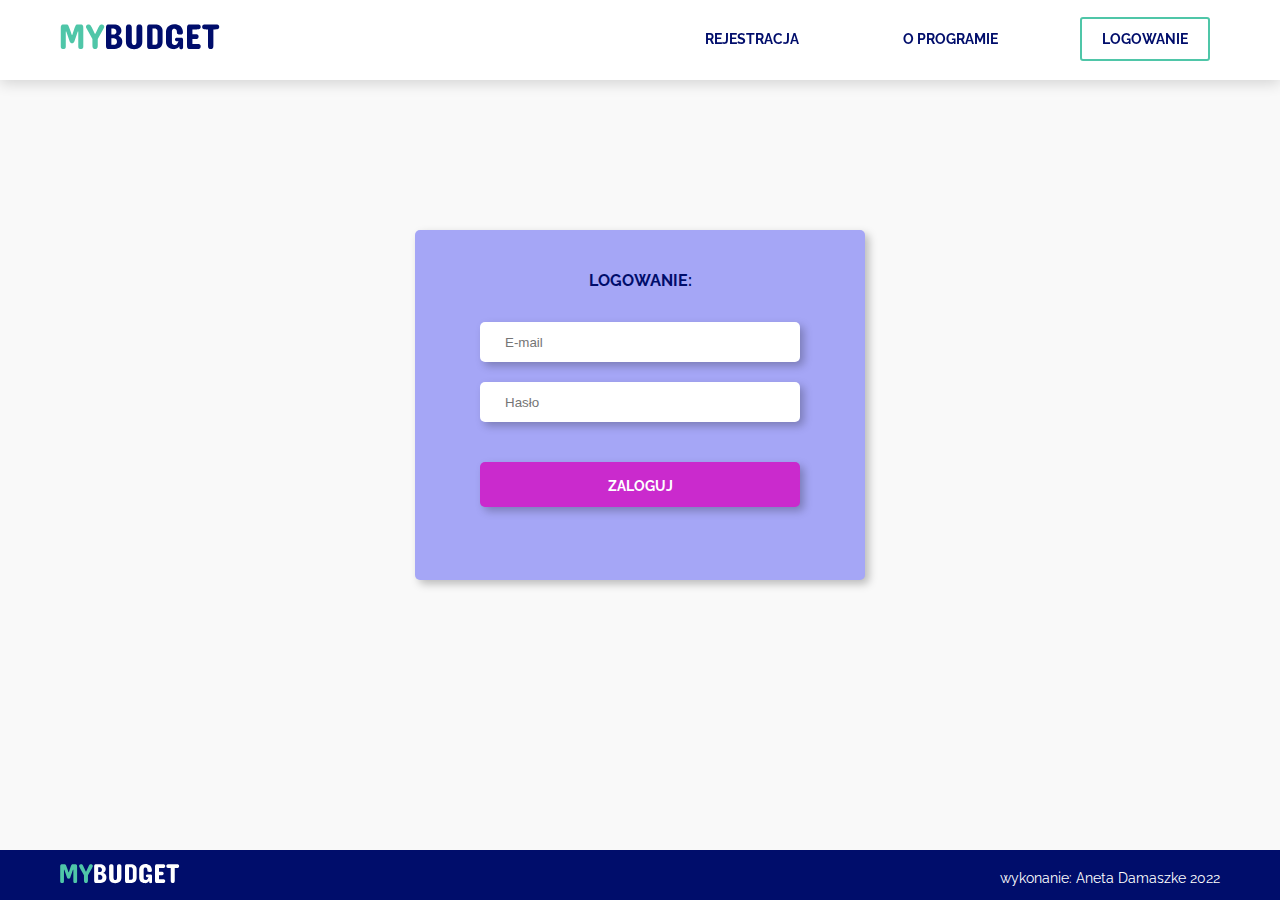
==== about.html @ 43b44736 "Styles for lgin added" ====
<!DOCTYPE html>
<html lang="pl">

  <head>

     <meta charset="utf-8">
     <title>Mój budżet</title>
    
     <meta name="viewport" content="width=device-width, initial-scale=1, maximum-scale=1">
     <meta name="description" content="Aplikacja służąca kontrolowaniu budżetu domowego. Dodaj przychody, wydatki, przeglądaj bilans.">
     <meta name="keywords" content="budżet, kotrola, wydatki, przychody, bilans">
     <meta name="author" content="Aneta Damaszke">
     <meta http-equiv="X-Ua-Compatible" content="IE=edge,chrome=1">

     <link href="https://fonts.googleapis.com/css2?family=Concert+One&family=Raleway:wght@300;400;600;700&display=swap" rel="stylesheet">
     <link rel="stylesheet" href="css/global.css">
     <link rel="stylesheet" href="css/login.css">
     <link rel="stylesheet" href="css/navigation.css">
     <link rel="stylesheet" href="css/footer.css">
     <script src="js/script.js"></script>

  </head>

  <body>

    <nav class="navigation">
        <div class="container">
            <div class="navigation__inner">
                <a href="#">
                    <img src="img/MYBUDGET.svg" alt="logo" class="navigation__logo">
                </a>
                <ul class="navigation__menu">
                    <li class="navigation__menu-item">
                        <a href="index.html" class="navigation__menu-link">Rejestracja</a>
                    </li>
                    <li class="navigation__menu-item">
                        <a href="#" class="navigation__menu-link">O programie</a>
                    </li>
                    <li class="navigation__menu-item">
                        <a href="login.html" class="navigation__menu-link navigation__login">Logowanie</a>
                    </li>
                </ul>
            </div>
        </div>
    </nav>

    <main class="container"  style="position: relative;">
        <div class="header-space"></div>
        <div class="login">
            <h3 class="login__title">Logowanie:</h3>
            <div class="login__items">
                <input type="text" placeholder="E-mail" class="login__input">
                <input type="password" placeholder="Hasło" class="login__input">
                <a href="#" role="button" class="login__button">Zaloguj</a>
            </div>
        </div>
        <img src="img/4 - BUDGETTING 3.svg" class="login__img" />
        
    </main>

    <footer class="footer">
        <div class="container">
            <div class="footer__items">
                <img src="img/MYBUDGET_FOOTER.svg" alt="logo" class="footer__logo">
                <p class="footer__paragraph">wykonanie: Aneta Damaszke 2022</p>
            </div>
        </div>
    </footer>

  </body>

</html>
---- css/global.css ----
* {
    margin: 0;
    padding: 0;
    border: 0;
    line-height: 1.4em;
    vertical-align: baseline;
    text-decoration: none;
    outline: 0;
    }


*, *::after, *::before {
    box-sizing: border-box;
    scroll-behavior: smooth;
}

*{
    image-rendering: -webkit-optimize-contrast;
}

:root {
    --color-primary: #A5A6F6;
    --color-accent: #CA2ACD;
    --color-light-green: #99DDCC;
    --color-dark-green: #4FC6A8;
    --color-dark: #000D6B;
    --color-light-grey: #F9F9F9;
    --color-grey: #7D7D7D; 
    --color-dark-grey: #3D3D3D;
}

body {
    font-size: 14px;
    font-family: 'Raleway', sans-serif;
    font-weight: 400;
    height: calc(100vh - 50px);
}

.container {
    width: 1180px;
    height: 100%;
    margin: auto;
    max-width: 100%;
    padding-left: 10px;
    padding-right: 10px;
}

.header-space {
    height: 80px;
}

@media only screen and (max-width: 560px) {
    body {
        height: auto;
    }
}
---- css/login.css ----
body {
    background-color: var(--color-light-grey);
}

.login {
    margin-top: 150px;
    margin-left: auto;
    margin-right: auto;
    padding: 40px 20px;
    background-color: var(--color-primary);
    width: 450px;
    min-height: 350px;
    box-shadow: 4px 4px 8px rgb(0 0 0 / 25%);
    border-radius: 5px;
}

.login__items {
    display: flex;
    flex-direction: column;
    align-items: center;
    justify-content: center;
}

.login__title {
    margin-bottom: 20px;
    text-transform: uppercase;
    color: var(--color-dark);
    text-align: center;
    font-weight: 700;
    font-size: 16px;
}

.login__paragraph  {
    color: var(--color-primary);
}

.login__input {
    color: var(--color-dark);
    font-weight: 400;
    width: auto;
    min-width: 320px;
    height: 40px;
    margin: 10px;
    padding: 5px 25px;
    box-shadow: 4px 4px 8px rgba(0, 0, 0, 0.25);
    border-radius: 5px;
}

.login__input:focus {
    outline: 3px solid var(--color-dark-green);
    color: var(--color-dark);
    font-weight: 600;
}

.login__button {
    background-color: var(--color-accent);
    box-shadow: 4px 4px 8px rgba(0, 0, 0, 0.25);
    border-radius: 5px;
    cursor: pointer;
    text-decoration: none;
    text-transform: uppercase;
    font-weight: 700;
    color: white;
    text-align: center;
    padding: 15px;
    position: relative;
    margin-top: 30px;
    z-index: 2;
    transition: 1.5s;
    height: 45px;
    width: auto;
    min-width: 320px;
    transition: all 0.3s ease-in-out;
}

.login__button:hover {
    color: white;
    background-color: var(--color-dark-green);;
}

.login__img {
    opacity: 0.3;
    position: absolute;
    bottom: -50px;
    right: 0px;
    width: 120%;
    z-index: -1;
}

@media only screen and (max-width: 560px) {
    .login {
        padding: 40px 20px;
        margin-left: auto;
        margin-right: auto;
        margin-bottom: 40px;
        max-width: 500px;
        width: 100%;
        height: auto;
        top: 100px;
    }
    
    .login__img {
        margin-right: auto;
        margin-left: auto;
        width: 400px;
        right: 0px !important;
        top: 20px;
        bottom: none;
    }

    .login__input {
        width: 100%;
        max-width: 320px;
        margin-left: 10px;
        margin-right: 10px;
    }

    .login__button {
        width: 100%;
        max-width: 320px;
        margin-left: 10px;
        margin-right: 10px;
    }
}
---- css/navigation.css ----
.navigation {
    background-color: white;
    box-shadow: 0px 4px 13px rgba(0, 0, 0, 0.14);
    width: 100%;
    height: 80px;
    position: fixed;
    top: 0;
    left: 0;
    right: 0;
    z-index: 999;
}

.navigation__inner {
    padding-top: 15px;
    padding-bottom: 20px;
    display: flex;
    align-items: center;
    vertical-align: center;
    justify-content: space-between;
    max-width: 1350px;
    margin: 0 auto;
}

.navigation__logo {
    width: 160px;
    cursor: pointer;
}

.navigation__menu {
    display: flex;
    margin: 0; 
    padding: 0;
    align-items: center;
    justify-content: center;
    list-style: none;
    transition: 0.7s;
    transition-property: opacity, transform;
}

@media (max-width: 769px) {
    .navigation__menu {
        position: fixed;
        top: 0;
        right: 0;
        left: 0;
        bottom: 0;
        height: 100vh;
        background: white;
        flex-direction: column;
        justify-content: center;
        text-align: center;
        opacity: 0;
        pointer-events: none;
        transform: translateY(1%);
    }
}

@media (max-width: 769px) {
    .navigation__menu--open {
        opacity: 1;
        pointer-events: unset;
    }
}

.navigation__menu-item {
    margin-left: 40px;
    padding: 15px 10px;
    line-height: 1;
    display: block;
}

@media (max-width: 769px) {
    .navigation__menu-item {
        margin-left: 0;
    }
}

.navigation__menu-link {
    color: var(--color-dark);
    padding: 12px 20px;
    text-decoration: none;
    text-transform: uppercase;
    font-weight: 700;
    border: 2px solid white;
    border-radius: 3px;
    transition: all 0.3s ease-in-out;
}

.navigation__login {
    border: 2px solid var(--color-dark-green) !important;
}

.navigation__login:hover {
    border: 2px solid var(--color-dark-green) !important;
    background-color: var(--color-dark-green) !important;
    color: white !important;
}

@media (max-width: 1024px) {
    .navigation__menu-link {
        font-size: 14px;
    }
}

@media (max-width: 769px) {
    .navigation__menu-link {
        font-size: 22px;
    }
}

.navigation__menu-link:hover {
    color: var(--color-dark);
    border: 2px solid var(--color-dark-green);
    border-radius: 3px;
}

.navigation__menu-link:active {
    color: var(--color-dark);
    border: 2px solid var(--color-dark-green);
    border-radius: 3px;
}

.navigation__mobile-button {
    display: none;
}

@media (max-width: 769px) {
    .navigation__mobile-button {
        display: unset;
        border: none;
        background: white;
    }
}

.navigation__mobile-button-img {
    width: 30px;
    display: block;
}
---- css/footer.css ----
.footer {
    background-color: var(--color-dark);
    width: 100%;
    height: 50px;
    bottom: 0px;
    position: relative;
}

.footer__items {
    padding-top: 14px;
    display: flex;
    align-items: center;
    justify-content: space-between;
}

.footer__logo {
    width: 120px;
    padding-bottom: 10px;
} 

.footer__paragraph {
    font-size: 14px;
    color: white;
    align-items: center;
}

@media only screen and (max-width: 560px) {
    .footer {
        padding: 15px;
        height: 120px;
        bottom: 0px;
    }

    .footer__items {
        display: block;
        text-align: center;
    }

    .footer__logo {
        padding-bottom: 20px;
    }
}

@media only screen and (max-width: 766px) {
    
}

@media only screen and (max-width: 991px) {
    
}

@media only screen and (max-width: 1140px) {
    
}

@media only screen and (max-width: 1380px) {
    
}

@media only screen and (min-width: 1380px) {
    
}
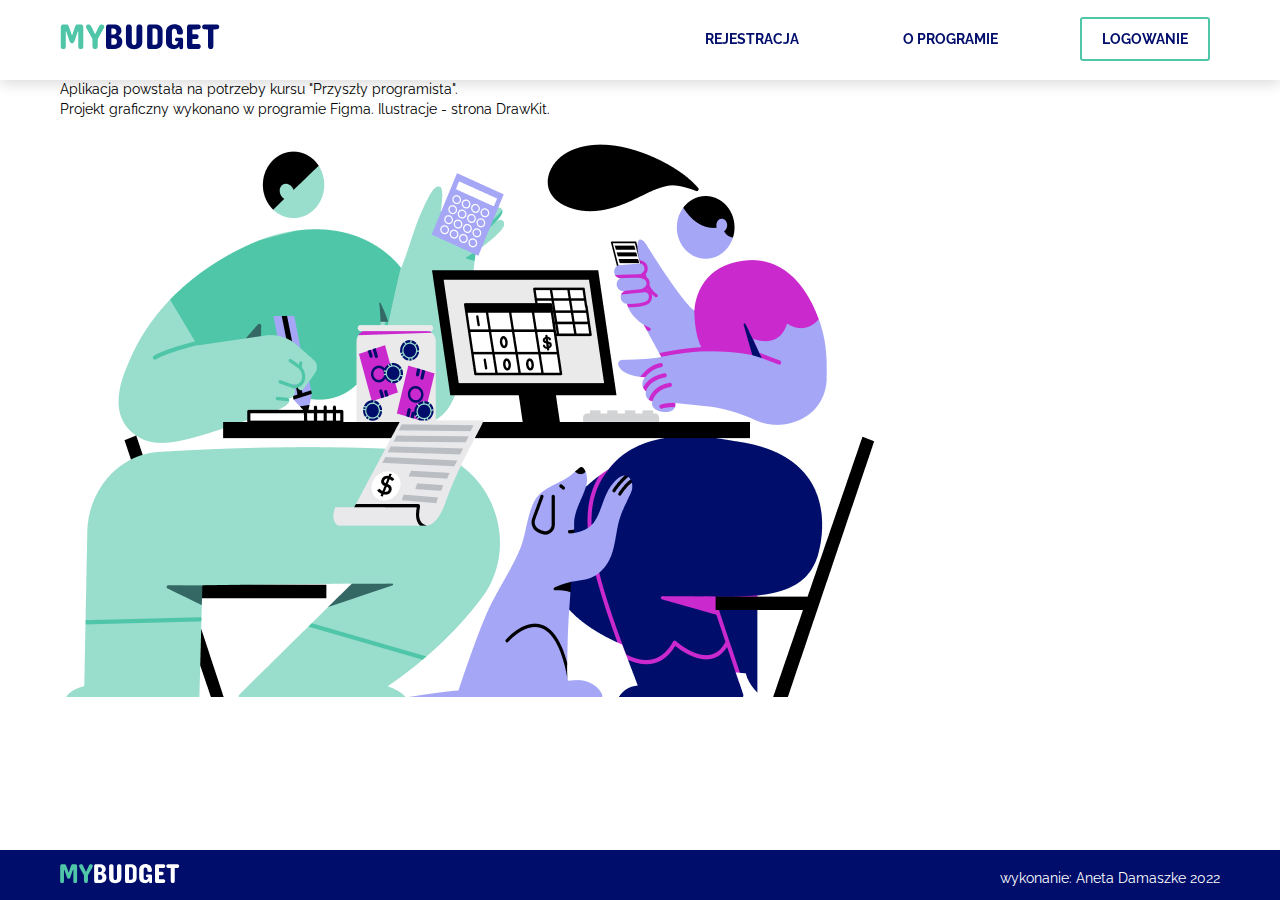
==== commit d8e57e4f: "Refactoring" ====
--- a/about.html
+++ b/about.html
@@ -10,14 +10,12 @@
      <meta name="description" content="Aplikacja służąca kontrolowaniu budżetu domowego. Dodaj przychody, wydatki, przeglądaj bilans.">
      <meta name="keywords" content="budżet, kotrola, wydatki, przychody, bilans">
      <meta name="author" content="Aneta Damaszke">
-     <meta http-equiv="X-Ua-Compatible" content="IE=edge,chrome=1">
 
      <link href="https://fonts.googleapis.com/css2?family=Concert+One&family=Raleway:wght@300;400;600;700&display=swap" rel="stylesheet">
      <link rel="stylesheet" href="css/global.css">
-     <link rel="stylesheet" href="css/login.css">
+     <link rel="stylesheet" href="css/about.css">
      <link rel="stylesheet" href="css/navigation.css">
      <link rel="stylesheet" href="css/footer.css">
-     <script src="js/script.js"></script>
 
   </head>
 
@@ -34,7 +32,7 @@
                         <a href="index.html" class="navigation__menu-link">Rejestracja</a>
                     </li>
                     <li class="navigation__menu-item">
-                        <a href="#" class="navigation__menu-link">O programie</a>
+                        <a href="about.html" class="navigation__menu-link">O programie</a>
                     </li>
                     <li class="navigation__menu-item">
                         <a href="login.html" class="navigation__menu-link navigation__login">Logowanie</a>
@@ -46,15 +44,11 @@
 
     <main class="container"  style="position: relative;">
         <div class="header-space"></div>
-        <div class="login">
-            <h3 class="login__title">Logowanie:</h3>
-            <div class="login__items">
-                <input type="text" placeholder="E-mail" class="login__input">
-                <input type="password" placeholder="Hasło" class="login__input">
-                <a href="#" role="button" class="login__button">Zaloguj</a>
-            </div>
+        <div class="banner__text">
+            <p class="banner__text-paragraph">Aplikacja powstała na potrzeby kursu "Przyszły programista".</p>
+            <p class="banner__text-paragraph">Projekt graficzny wykonano w programie Figma. Ilustracje - strona DrawKit. </p>
         </div>
-        <img src="img/4 - BUDGETTING 3.svg" class="login__img" />
+        <img src="img/BUDGETTING.png" class="about__img" />
         
     </main>
 
